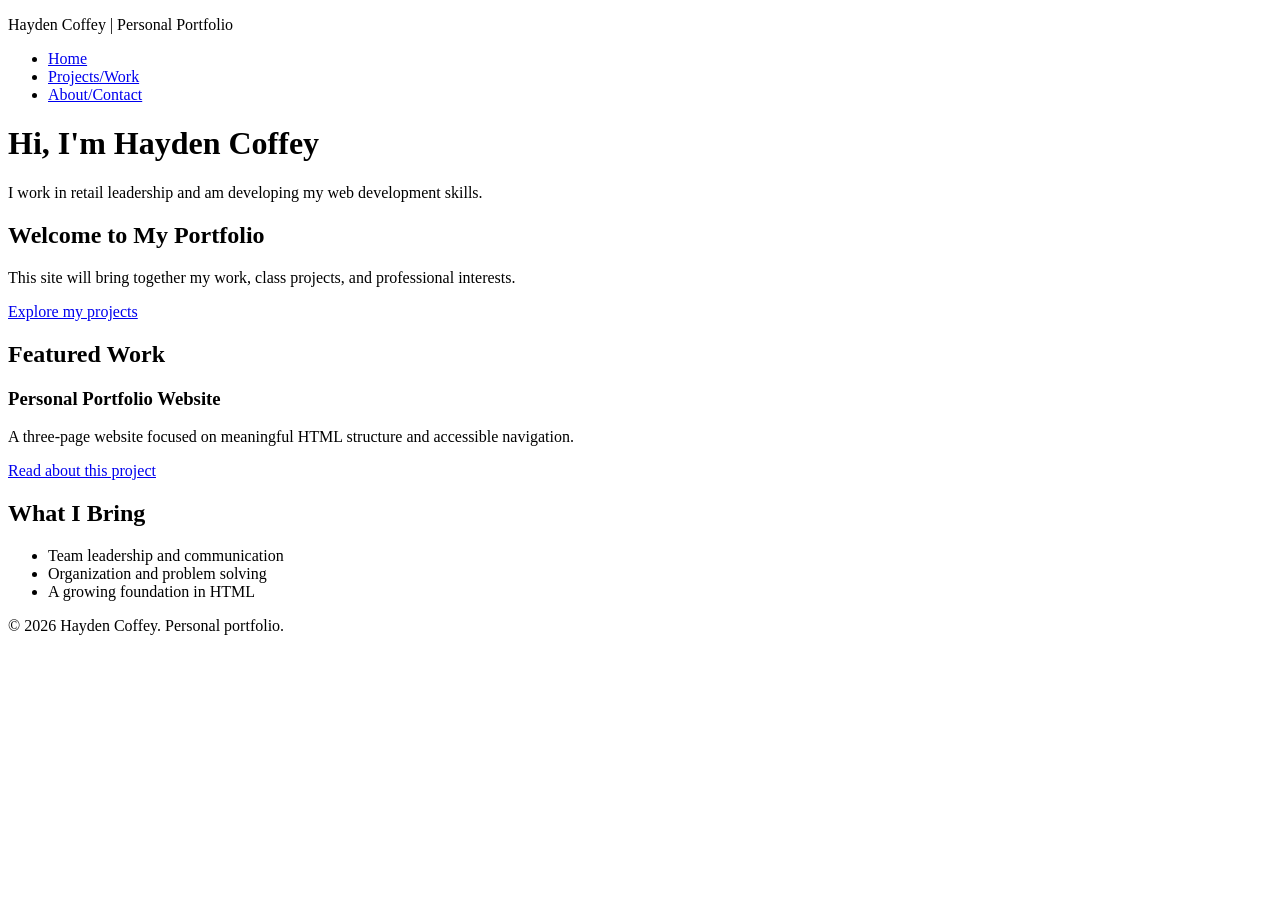
==== index.html @ 3c4d03b1 "Add files via upload" ====
<!DOCTYPE html>
<html lang="en">
<head>
  <meta charset="UTF-8">
  <meta name="viewport" content="width=device-width, initial-scale=1.0">
  <meta name="description" content="Hayden Coffey's portfolio of leadership experience and web development projects.">
  <title>Home | Hayden Coffey</title>
</head>
<body>
  <header>
    <p>Hayden Coffey | Personal Portfolio</p>
    <nav aria-label="Main navigation">
      <ul>
        <li><a href="index.html">Home</a></li>
        <li><a href="projects.html">Projects/Work</a></li>
        <li><a href="about.html">About/Contact</a></li>
      </ul>
    </nav>
  </header>
  <main>
    <h1>Hi, I'm Hayden Coffey</h1>
    <p>I work in retail leadership and am developing my web development skills.</p>
    <section aria-labelledby="welcome-heading">
      <h2 id="welcome-heading">Welcome to My Portfolio</h2>
      <p>This site will bring together my work, class projects, and professional interests.</p>
      <p><a href="projects.html">Explore my projects</a></p>
    </section>
    <section aria-labelledby="featured-heading">
      <h2 id="featured-heading">Featured Work</h2>
      <article>
        <h3>Personal Portfolio Website</h3>
        <p>A three-page website focused on meaningful HTML structure and accessible navigation.</p>
        <p><a href="projects.html#portfolio-project">Read about this project</a></p>
      </article>
    </section>
    <section aria-labelledby="strengths-heading">
      <h2 id="strengths-heading">What I Bring</h2>
      <ul>
        <li>Team leadership and communication</li>
        <li>Organization and problem solving</li>
        <li>A growing foundation in HTML</li>
      </ul>
    </section>
  </main>
  <footer>
    <p>&copy; 2026 Hayden Coffey. Personal portfolio.</p>
  </footer>
</body>
</html>
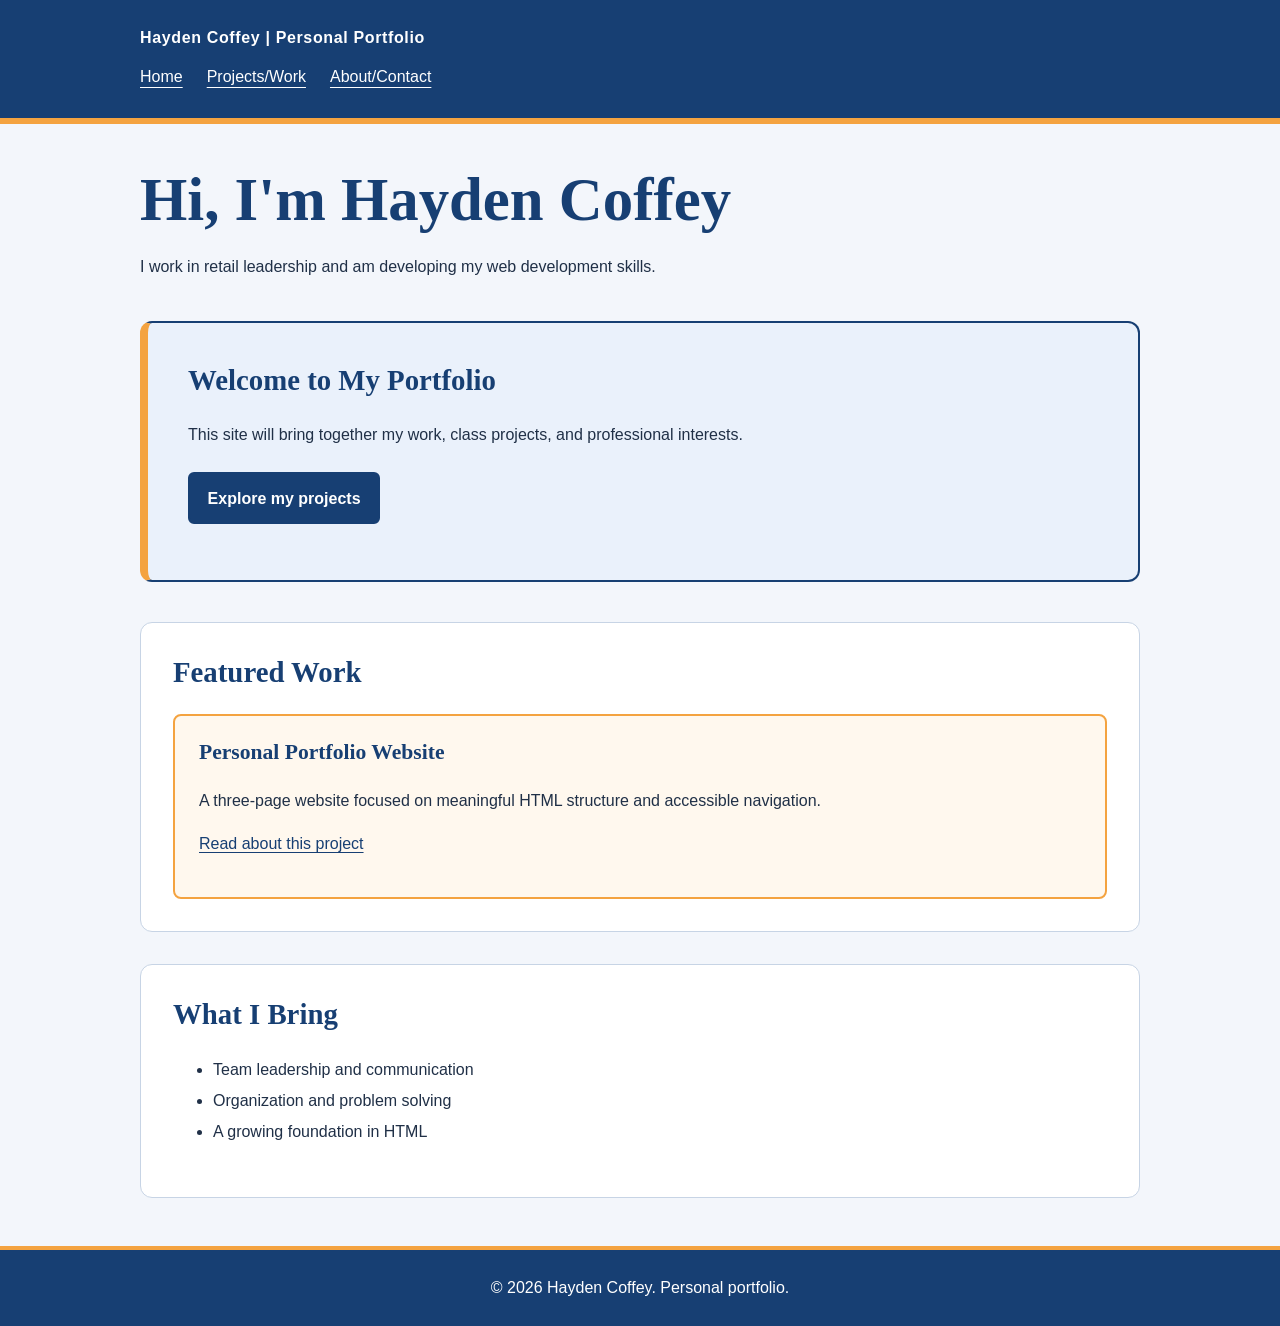
==== commit ab5ac721: "Add files via upload Add CSS styling to portfolio home page" ====
--- a/index.html
+++ b/index.html
@@ -5,6 +5,7 @@
   <meta name="viewport" content="width=device-width, initial-scale=1.0">
   <meta name="description" content="Hayden Coffey's portfolio of leadership experience and web development projects.">
   <title>Home | Hayden Coffey</title>
+  <link rel="stylesheet" href="styles.css">
 </head>
 <body>
   <header>
@@ -20,14 +21,14 @@
   <main>
     <h1>Hi, I'm Hayden Coffey</h1>
     <p>I work in retail leadership and am developing my web development skills.</p>
-    <section aria-labelledby="welcome-heading">
+    <section id="welcome" aria-labelledby="welcome-heading">
       <h2 id="welcome-heading">Welcome to My Portfolio</h2>
       <p>This site will bring together my work, class projects, and professional interests.</p>
-      <p><a href="projects.html">Explore my projects</a></p>
+      <p><a class="button" href="projects.html">Explore my projects</a></p>
     </section>
     <section aria-labelledby="featured-heading">
       <h2 id="featured-heading">Featured Work</h2>
-      <article>
+      <article class="project-card">
         <h3>Personal Portfolio Website</h3>
         <p>A three-page website focused on meaningful HTML structure and accessible navigation.</p>
         <p><a href="projects.html#portfolio-project">Read about this project</a></p>
--- a/styles.css
+++ b/styles.css
@@ -0,0 +1,158 @@
+/* Complementary blue and orange palette, with light neutral backgrounds. */
+:root {
+  --blue: #173f73;
+  --orange: #f4a340;
+  --ink: #203047;
+  --paper: #f3f6fb;
+}
+
+* {
+  box-sizing: border-box;
+}
+
+/* Type selectors set the overall appearance. */
+body {
+  margin: 0;
+  background: var(--paper);
+  color: var(--ink);
+  font-family: Arial, Helvetica, sans-serif;
+  line-height: 1.7;
+}
+
+header {
+  margin: 0 0 2.5rem;
+  padding: 1.5rem max(1.25rem, calc((100% - 1000px) / 2));
+  border-bottom: 6px solid var(--orange);
+  background: var(--blue);
+  color: white;
+}
+
+header > p {
+  margin: 0 0 0.75rem;
+  font-weight: bold;
+  letter-spacing: 0.04em;
+}
+
+nav ul {
+  display: flex;
+  flex-wrap: wrap;
+  gap: 0.5rem 1.5rem;
+  margin: 0;
+  padding: 0;
+  list-style: none;
+}
+
+nav a {
+  color: white;
+  text-underline-offset: 0.3em;
+}
+
+nav a:hover {
+  color: var(--orange);
+}
+
+main {
+  width: min(100% - 2.5rem, 1000px);
+  margin: 0 auto 3rem;
+}
+
+h1, h2, h3 {
+  color: var(--blue);
+  font-family: Georgia, 'Times New Roman', serif;
+  line-height: 1.2;
+}
+
+h1 {
+  margin: 0 0 1rem;
+  font-size: clamp(2.2rem, 6vw, 3.8rem);
+}
+
+h2 {
+  margin-top: 0;
+  font-size: 1.8rem;
+}
+
+h3 {
+  margin-top: 0;
+  font-size: 1.35rem;
+}
+
+p {
+  margin: 0 0 1rem;
+}
+
+a {
+  color: var(--blue);
+  text-underline-offset: 0.2em;
+}
+
+a:hover {
+  text-decoration-thickness: 3px;
+}
+
+a:focus-visible {
+  outline: 3px solid var(--orange);
+  outline-offset: 5px;
+}
+
+/* Box model example 1: each content section has deliberate outer spacing,
+   inner spacing, and a visible border. */
+section {
+  margin: 2rem 0;
+  padding: clamp(1.25rem, 4vw, 2rem);
+  border: 1px solid #c7d4e5;
+  border-radius: 12px;
+  background: white;
+}
+
+/* ID selector; box model example 2: the welcome panel is highlighted. */
+#welcome {
+  margin: 2.5rem 0;
+  padding: clamp(1.5rem, 4vw, 2.5rem);
+  border: 2px solid var(--blue);
+  border-left: 8px solid var(--orange);
+  background: #eaf1fb;
+}
+
+/* Class selector; box model example 3: the project card is inset. */
+.project-card {
+  margin: 1.25rem 0 0;
+  padding: 1.5rem;
+  border: 2px solid var(--orange);
+  border-radius: 8px;
+  background: #fff8ee;
+}
+
+.button {
+  display: inline-block;
+  margin: 0.5rem 0 0;
+  padding: 0.65rem 1.1rem;
+  border: 2px solid var(--blue);
+  border-radius: 6px;
+  background: var(--blue);
+  color: white;
+  font-weight: bold;
+  text-decoration: none;
+}
+
+.button:hover {
+  background: var(--orange);
+  color: var(--ink);
+}
+
+li {
+  padding-bottom: 0.25rem;
+}
+
+footer {
+  margin: 3rem 0 0;
+  padding: 1.5rem 1.25rem;
+  border-top: 4px solid var(--orange);
+  background: var(--blue);
+  color: white;
+  text-align: center;
+}
+
+footer p {
+  margin: 0;
+}
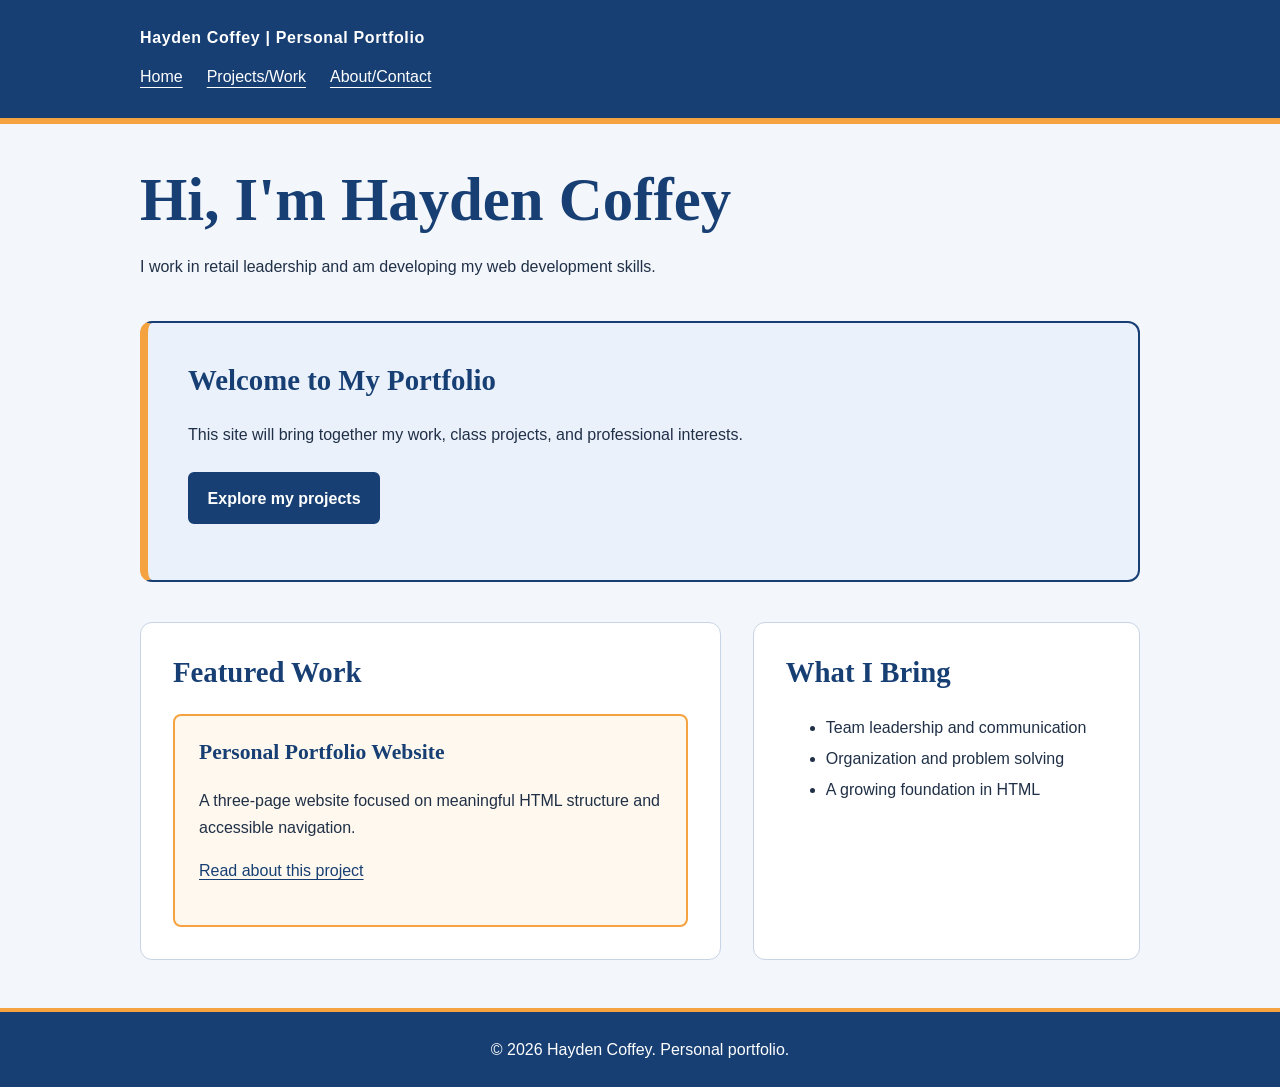
==== commit 8f1eccd6: "Add files via upload Add responsive Grid layout and media queries" ====
--- a/index.html
+++ b/index.html
@@ -26,22 +26,24 @@
       <p>This site will bring together my work, class projects, and professional interests.</p>
       <p><a class="button" href="projects.html">Explore my projects</a></p>
     </section>
-    <section aria-labelledby="featured-heading">
-      <h2 id="featured-heading">Featured Work</h2>
-      <article class="project-card">
-        <h3>Personal Portfolio Website</h3>
-        <p>A three-page website focused on meaningful HTML structure and accessible navigation.</p>
-        <p><a href="projects.html#portfolio-project">Read about this project</a></p>
-      </article>
-    </section>
-    <section aria-labelledby="strengths-heading">
-      <h2 id="strengths-heading">What I Bring</h2>
-      <ul>
-        <li>Team leadership and communication</li>
-        <li>Organization and problem solving</li>
-        <li>A growing foundation in HTML</li>
-      </ul>
-    </section>
+    <div class="content-grid">
+      <section aria-labelledby="featured-heading">
+        <h2 id="featured-heading">Featured Work</h2>
+        <article class="project-card">
+          <h3>Personal Portfolio Website</h3>
+          <p>A three-page website focused on meaningful HTML structure and accessible navigation.</p>
+          <p><a href="projects.html#portfolio-project">Read about this project</a></p>
+        </article>
+      </section>
+      <section aria-labelledby="strengths-heading">
+        <h2 id="strengths-heading">What I Bring</h2>
+        <ul>
+          <li>Team leadership and communication</li>
+          <li>Organization and problem solving</li>
+          <li>A growing foundation in HTML</li>
+        </ul>
+      </section>
+    </div>
   </main>
   <footer>
     <p>&copy; 2026 Hayden Coffey. Personal portfolio.</p>
--- a/styles.css
+++ b/styles.css
@@ -156,3 +156,47 @@
 footer p {
   margin: 0;
 }
+
+/* Mobile first: content and navigation stack on narrow screens. */
+body {
+  overflow-wrap: anywhere;
+}
+
+.content-grid {
+  display: grid;
+  grid-template-columns: minmax(0, 1fr);
+  gap: 1.5rem;
+}
+
+.content-grid > section {
+  min-width: 0;
+  margin: 0;
+}
+
+nav ul {
+  flex-direction: column;
+}
+
+img {
+  max-width: 100%;
+  height: auto;
+}
+
+/* At 700px, cards become two columns and navigation becomes a row. */
+@media (min-width: 700px) {
+  .content-grid {
+    grid-template-columns: repeat(2, minmax(0, 1fr));
+  }
+
+  nav ul {
+    flex-direction: row;
+  }
+}
+
+/* Wide screens give the featured project more space than the skills panel. */
+@media (min-width: 1000px) {
+  .content-grid {
+    grid-template-columns: minmax(0, 3fr) minmax(0, 2fr);
+    gap: 2rem;
+  }
+}
